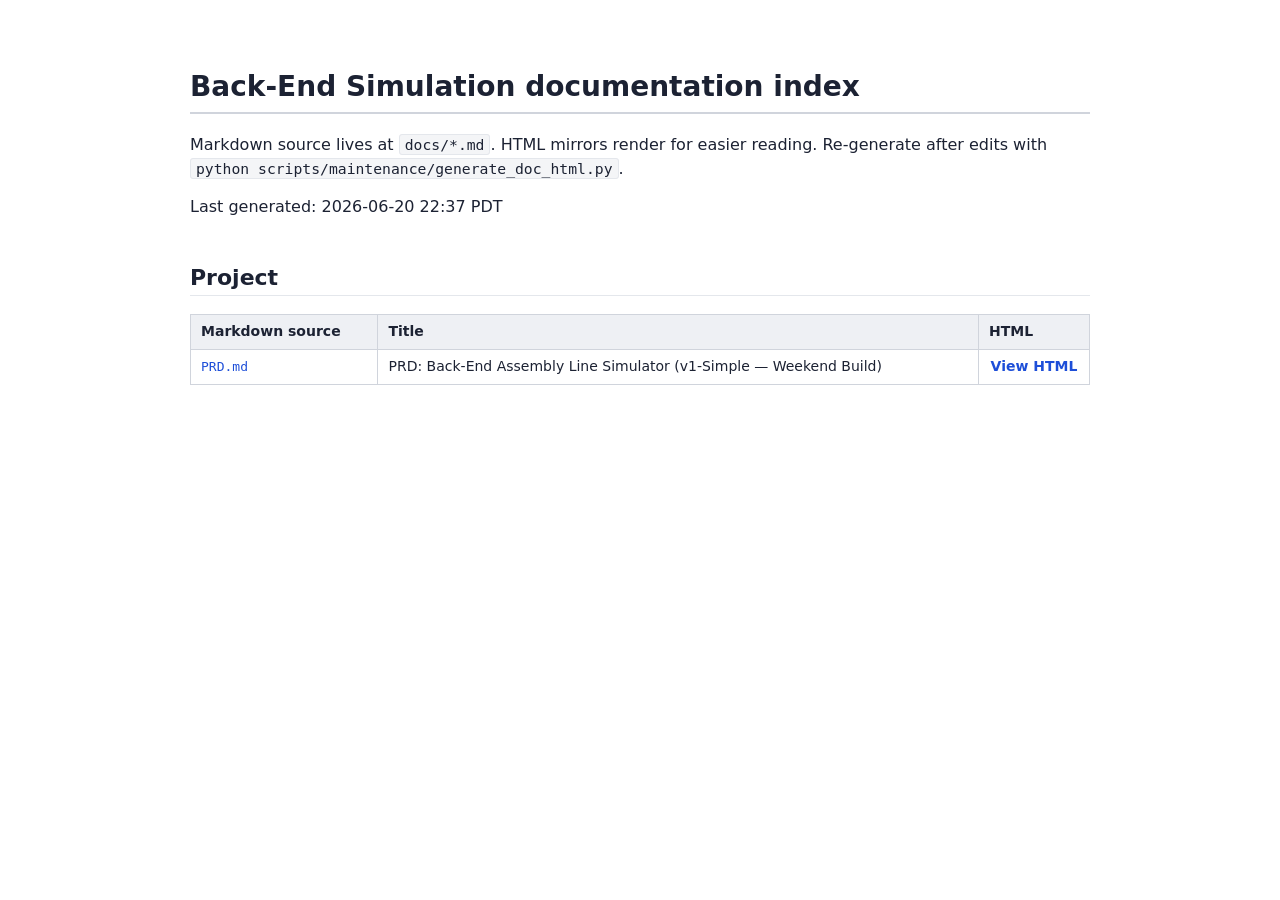
==== docs/html/index.html @ ca1a1f2d "Add PRD, HTML doc generator, and clean up private references from README - docs/PRD.md: updated PRD " ====
<!doctype html>
<html lang="en"><head>
<meta charset="utf-8">
<meta name="viewport" content="width=device-width, initial-scale=1">
<title>Back-End Simulation docs index</title>
<style>
body {
  max-width: 900px;
  margin: 0 auto;
  padding: 24px 28px 80px;
  font-family: -apple-system, BlinkMacSystemFont, "Segoe UI", system-ui, sans-serif;
  line-height: 1.55;
  color: #1c2233;
  background: #ffffff;
}
h1, h2, h3, h4 { line-height: 1.25; margin-top: 1.6em; color: #1c2233; }
h1 { font-size: 28px; border-bottom: 2px solid #d0d4dc; padding-bottom: 8px; }
h2 { font-size: 22px; border-bottom: 1px solid #e4e7ec; padding-bottom: 4px; margin-top: 2em; }
h3 { font-size: 18px; }
h4 { font-size: 15px; color: #4a5568; }
p { margin: 0.8em 0; }
a { color: #1d4ed8; text-decoration: none; }
a:hover { text-decoration: underline; }
code {
  font-family: ui-monospace, SFMono-Regular, Menlo, monospace;
  background: #f4f5f7; padding: 1px 5px; border-radius: 3px; font-size: 0.92em;
  color: #1c2233; border: 1px solid #e4e7ec;
}
pre {
  background: #f7f8fa; color: #1c2233; padding: 12px 16px; border-radius: 6px;
  overflow-x: auto; font-size: 13px; line-height: 1.5;
  border: 1px solid #d0d4dc;
}
pre code { background: transparent; padding: 0; color: inherit; border: none; }
.copy-wrap { position: relative; margin: 1em 0; }
.copy-btn {
  position: absolute; top: 6px; right: 8px;
  background: #ffffff; color: #1c2233;
  border: 1px solid #374151; border-radius: 4px;
  font-family: inherit; font-size: 12px; font-weight: 600;
  padding: 4px 10px; cursor: pointer; opacity: 0.85;
  transition: opacity 0.15s, background 0.15s, color 0.15s;
}
.copy-btn:hover { opacity: 1; background: #f0f4ff; }
.copy-btn.copied { background: #1d4ed8; color: #ffffff; border-color: #1d4ed8; }
.copy-btn.failed { background: #fee2e2; color: #7f1d1d; border-color: #7f1d1d; }
.copy-wrap pre { margin: 0; padding-right: 84px; }
@media print {
  .copy-btn { display: none; }
  .copy-wrap pre { padding-right: 16px; }
}
blockquote {
  margin: 1em 0; padding: 8px 16px; background: #eff6ff;
  border-left: 4px solid #1d4ed8; color: #1e3a5f;
}
table { border-collapse: collapse; margin: 1em 0; width: 100%; }
th, td { border: 1px solid #d0d4dc; padding: 6px 10px; text-align: left; }
th { background: #eef0f4; font-weight: 700; color: #1c2233; }
tr:nth-child(even) td { background: #f7f8fa; }
ul, ol { padding-left: 1.6em; margin: 0.6em 0; }
li { margin: 0.2em 0; }
hr { border: none; border-top: 1px solid #d0d4dc; margin: 2em 0; }
.doc-header {
  display: flex; justify-content: space-between; align-items: baseline;
  font-size: 12px; color: #6b7280; padding-bottom: 12px;
  border-bottom: 1px solid #e4e7ec; margin-bottom: 12px;
}
.doc-header a { color: #6b7280; }
.doc-header a:hover { color: #1d4ed8; }
@media print {
  body { padding: 12px 12px 60px; }
  .doc-header { display: none; }
  pre, code { background: #ffffff !important; border-color: #6b7280 !important; }
  th { background: #ffffff !important; border-color: #1c2233 !important; }
  tr:nth-child(even) td { background: #ffffff !important; }
  a { color: #1c2233; text-decoration: underline; }
}

.index-table { font-size: 14px; }
.index-table td.path { font-family: ui-monospace, monospace; font-size: 13px; }
.index-table td.html-col a { font-weight: 700; }
.index-table td.html-col { width: 90px; text-align: center; }
.missing { color: #9ca3af; font-style: italic; }
</style>
</head>
<body>
<h1>Back-End Simulation documentation index</h1>
<p>Markdown source lives at <code>docs/*.md</code>. HTML mirrors render for easier reading.
Re-generate after edits with <code>python scripts/maintenance/generate_doc_html.py</code>.</p>
<p>Last generated: 2026-06-20 22:37 PDT</p>
<h2>Project</h2><table class="index-table"><thead><tr><th>Markdown source</th><th>Title</th><th>HTML</th></tr></thead><tbody><tr><td class='path'><a href="../PRD.md">PRD.md</a></td><td>PRD: Back-End Assembly Line Simulator (v1-Simple — Weekend Build)</td><td class='html-col'><a href="PRD.html">View HTML</a></td></tr></tbody></table>
</body></html>
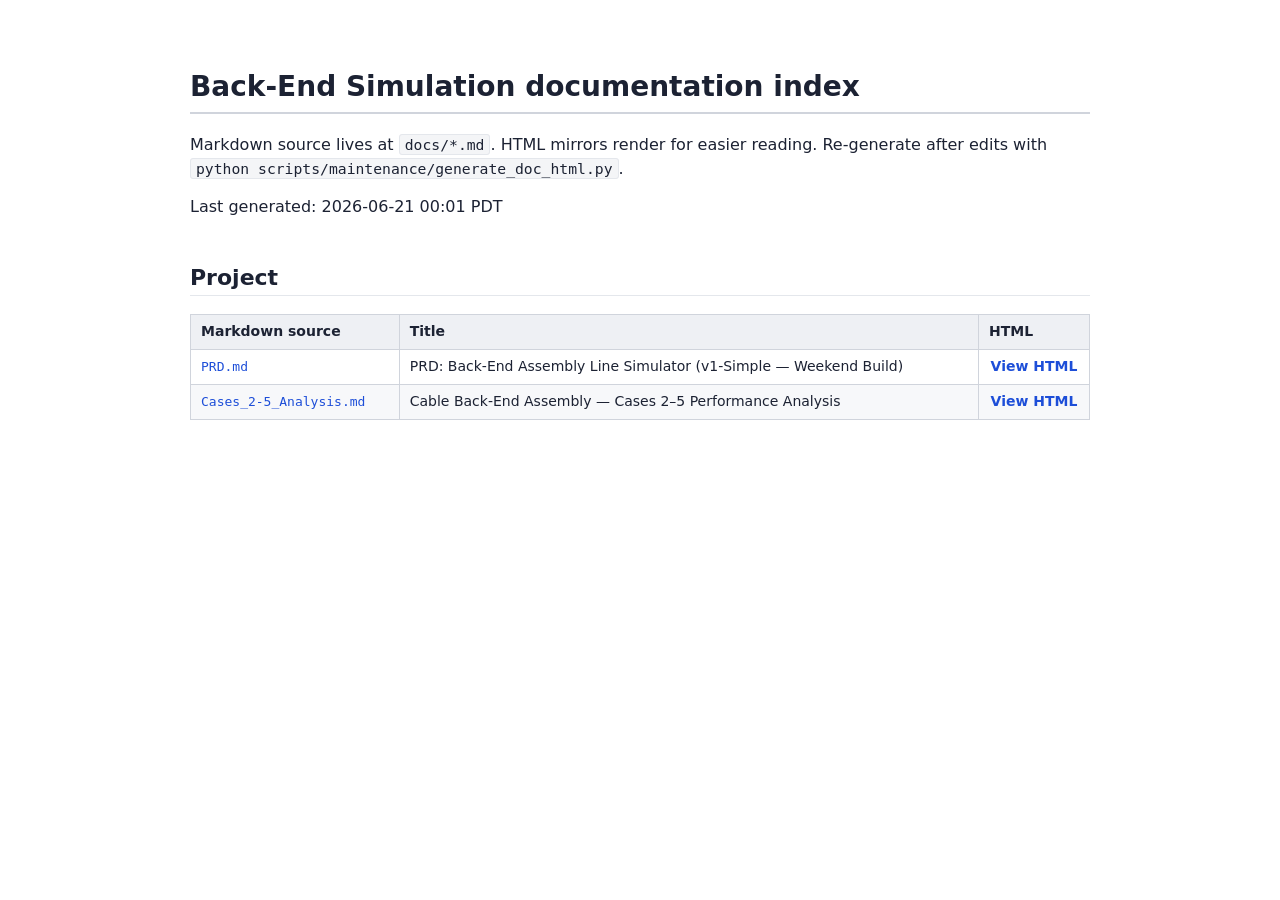
==== commit 3bba0b87: "Add Cases 2-5 performance analysis doc Summary of cable assembly simulation results with table, case" ====
--- a/docs/html/index.html
+++ b/docs/html/index.html
@@ -87,6 +87,6 @@
 <h1>Back-End Simulation documentation index</h1>
 <p>Markdown source lives at <code>docs/*.md</code>. HTML mirrors render for easier reading.
 Re-generate after edits with <code>python scripts/maintenance/generate_doc_html.py</code>.</p>
-<p>Last generated: 2026-06-20 22:37 PDT</p>
-<h2>Project</h2><table class="index-table"><thead><tr><th>Markdown source</th><th>Title</th><th>HTML</th></tr></thead><tbody><tr><td class='path'><a href="../PRD.md">PRD.md</a></td><td>PRD: Back-End Assembly Line Simulator (v1-Simple — Weekend Build)</td><td class='html-col'><a href="PRD.html">View HTML</a></td></tr></tbody></table>
+<p>Last generated: 2026-06-21 00:01 PDT</p>
+<h2>Project</h2><table class="index-table"><thead><tr><th>Markdown source</th><th>Title</th><th>HTML</th></tr></thead><tbody><tr><td class='path'><a href="../PRD.md">PRD.md</a></td><td>PRD: Back-End Assembly Line Simulator (v1-Simple — Weekend Build)</td><td class='html-col'><a href="PRD.html">View HTML</a></td></tr><tr><td class='path'><a href="../Cases_2-5_Analysis.md">Cases_2-5_Analysis.md</a></td><td>Cable Back-End Assembly — Cases 2–5 Performance Analysis</td><td class='html-col'><a href="Cases_2-5_Analysis.html">View HTML</a></td></tr></tbody></table>
 </body></html>
